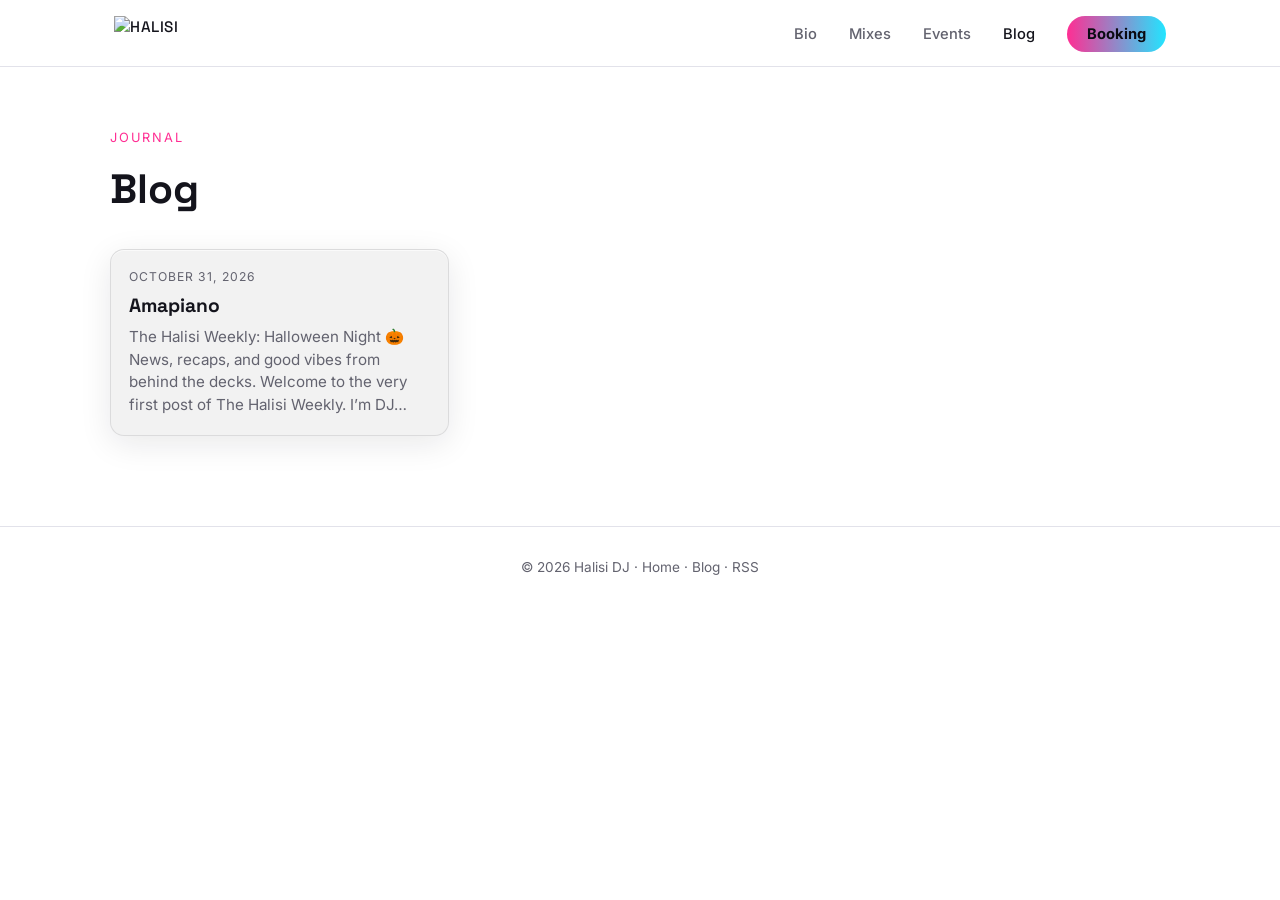
==== blog/index.html @ ecf9f3d5 "Update blog page" ====
<!DOCTYPE html>
<html lang="en">
<head>
<meta charset="UTF-8">
<meta name="viewport" content="width=device-width, initial-scale=1.0, viewport-fit=cover">
<meta name="theme-color" content="#0a0a12">
<title>Blog — Halisi DJ</title>
<meta name="description" content="Weekly notes from Halisi DJ: new mixes, shows, and what is on rotation in Afrobeats, Amapiano and Afrohouse.">
<link rel="canonical" href="https://halisidj.com/blog/">
<meta property="og:type" content="website">
<meta property="og:site_name" content="Halisi DJ">
<meta property="og:title" content="Blog — Halisi DJ">
<meta property="og:description" content="Weekly notes from Halisi DJ: new mixes, shows, and what is on rotation in Afrobeats, Amapiano and Afrohouse.">
<meta property="og:image" content="https://samnate17.github.io/halisi-website/uploads/1787853747237-halisi-dj-logo.jpeg">
<meta property="og:url" content="https://halisidj.com/blog/">
<meta name="twitter:card" content="summary_large_image">
<meta name="twitter:title" content="Blog — Halisi DJ">
<meta name="twitter:description" content="Weekly notes from Halisi DJ: new mixes, shows, and what is on rotation in Afrobeats, Amapiano and Afrohouse.">
<meta name="twitter:image" content="https://samnate17.github.io/halisi-website/uploads/1787853747237-halisi-dj-logo.jpeg">
<link rel="alternate" type="application/rss+xml" title="Halisi DJ blog" href="https://halisidj.com/feed.xml">
<script type="application/ld+json">{"@context":"https://schema.org","@type":"Blog","name":"Halisi DJ blog","url":"https://halisidj.com/blog/","blogPost":[{"@type":"BlogPosting","headline":"Amapiano","url":"https://halisidj.com/blog/amapiano/","datePublished":"2026-10-31"}]}</script>
<link rel="preconnect" href="https://fonts.googleapis.com">
<link rel="preconnect" href="https://fonts.gstatic.com" crossorigin>
<link href="https://fonts.googleapis.com/css2?family=Space+Grotesk:wght@400;500;700&family=Inter:wght@400;500;600&display=swap" rel="stylesheet">
<link rel="stylesheet" href="/styles.css">
<link rel="stylesheet" href="/blog/blog.css">
<script>
(function () {
  try {
    var saved = localStorage.getItem('halisi-theme');
    var theme = saved || (window.matchMedia('(prefers-color-scheme: light)').matches ? 'light' : 'dark');
    document.documentElement.setAttribute('data-theme', theme);
  } catch (e) {}
})();
</script>
</head>
<body class="blog">
<header class="site-header" id="top">
  <nav class="nav container">
    <a class="logo" href="/"><img class="logo-img visible" src="https://samnate17.github.io/halisi-website/uploads/1787853747237-halisi-dj-logo.jpeg" alt="Halisi"><span class="logo-text hidden">Halisi</span></a>
    <button class="nav-toggle" id="navToggle" aria-label="Toggle menu" aria-expanded="false"><span></span><span></span><span></span></button>
    <ul class="nav-links" id="navLinks">
      <li data-section="bio"><a href="/#bio">Bio</a></li>
      <li data-section="mixes"><a href="/#mixes">Mixes</a></li>
      <li data-section="events"><a href="/#events">Events</a></li>
      <li data-section="blog"><a href="/blog/" class="active">Blog</a></li>
      <li data-section="booking"><a href="/#booking" class="nav-cta">Booking</a></li>
    </ul>
  </nav>
</header>
<main class="blog-main wide">
<p class="blog-label">Journal</p>
<h1 class="section-title" style="margin-bottom:28px;">Blog</h1>
<div class="blog-grid">
    <a class="blog-card" href="/blog/amapiano/">
      
      <div class="blog-card-body">
        <p class="blog-date">October 31, 2026</p>
        <h3>Amapiano</h3>
        <p>The Halisi Weekly: Halloween Night 🎃 News, recaps, and good vibes from behind the decks. Welcome to the very first post of The Halisi Weekly. I’m DJ…</p>
      </div>
    </a>
</div>
</main>
<footer class="blog-footer"><p>&copy; 2026 Halisi DJ &middot; <a href="/">Home</a> &middot; <a href="/blog/">Blog</a> &middot; <a href="/feed.xml">RSS</a></p></footer>
<script>
document.getElementById('navToggle').addEventListener('click', function () {
  var open = document.getElementById('navLinks').classList.toggle('open');
  this.setAttribute('aria-expanded', String(open));
});
// Follow the "Website sections" switches from the admin.
fetch('/content.json', { cache: 'no-cache' }).then(function (r) { return r.json(); }).then(function (d) {
  var s = d.sections || {};
  document.querySelectorAll('[data-section]').forEach(function (li) { if (s[li.dataset.section] === false) li.hidden = true; });
}).catch(function () {});
</script>
</body>
</html>
---- styles.css ----
:root {
  --bg: #0a0a12;
  --bg-rgb: 10, 10, 18;
  --bg-alt: #0f0f1a;
  --surface: #15151f;
  --surface-2: #1c1c29;
  --border: #2a2a3a;
  --text: #f2f1f7;
  --text-dim: #a3a1b3;
  --accent: #ff2e93;
  --accent-2: #22e5ff;
  --grad: linear-gradient(90deg, var(--accent), var(--accent-2));
  --shadow-glow: 0 0 40px rgba(255, 46, 147, 0.35);
  --radius: 14px;
  --max-w: 1100px;
  --header-bg: rgba(10, 10, 18, 0.65);
  --header-border: rgba(255, 255, 255, 0.06);
  --header-border-strong: rgba(255, 255, 255, 0.12);
  --font-heading: 'Space Grotesk', sans-serif;
  --font-body: 'Inter', system-ui, -apple-system, sans-serif;

  /* "Liquid Glass" material — a blurred, translucent surface with a bright
     top edge standing in for a specular highlight (light catching the top
     of curved glass) and a soft outer shadow for lift. Used on the header,
     floating controls, buttons and cards. Dark-mode glass is a light tint
     over a dark backdrop; light mode below inverts that (a light tint is
     invisible on a white backdrop, so it switches to a dark one).

     Every visible property is a calc() off the single --glass-intensity
     knob (0-1, admin-editable — see media.glassIntensity in script.js,
     applied the same way as --icon-contrast) so the admin's slider moves
     blur, tint and highlight together instead of needing one control per
     property. The literal numbers here are chosen so intensity 0.6 (the
     default) reproduces the values this look shipped with originally. */
  --glass-intensity: 0.6;
  --glass-tint-rgb: 255, 255, 255;
  --glass-bg: rgba(var(--glass-tint-rgb), calc(0.02 + 0.10 * var(--glass-intensity)));
  --glass-bg-strong: rgba(var(--glass-tint-rgb), calc(0.05 + 0.15 * var(--glass-intensity)));
  --glass-border: rgba(var(--glass-tint-rgb), calc(0.06 + 0.14 * var(--glass-intensity)));
  --glass-highlight: rgba(255, 255, 255, calc(0.25 + 0.35 * var(--glass-intensity)));
  --glass-shadow: 0 8px 32px rgba(0, 0, 0, calc(0.15 + 0.2 * var(--glass-intensity)));
  --glass-blur: calc(6px + 26px * var(--glass-intensity));
}

:root[data-theme="light"] {
  --bg: #ffffff;
  --bg-rgb: 255, 255, 255;
  --bg-alt: #f2f2f7;
  --surface: #ffffff;
  --surface-2: #ececf3;
  --border: #e2e2ea;
  --text: #14141c;
  --text-dim: #63636f;
  --shadow-glow: 0 0 40px rgba(255, 46, 147, 0.2);
  --header-bg: rgba(255, 255, 255, 0.72);
  --header-border: rgba(0, 0, 0, 0.08);
  --header-border-strong: rgba(0, 0, 0, 0.14);

  /* Light mode sits on a white backdrop, so a light-tinted glass would be
     invisible — tint dark instead, at low opacity, with a bright top edge
     still standing in for the specular highlight. Same --glass-intensity
     knob, re-scaled for how much subtler a dark tint reads on white. */
  --glass-tint-rgb: 20, 20, 30;
  --glass-bg: rgba(var(--glass-tint-rgb), calc(0.02 + 0.06 * var(--glass-intensity)));
  --glass-bg-strong: rgba(var(--glass-tint-rgb), calc(0.03 + 0.08 * var(--glass-intensity)));
  --glass-border: rgba(var(--glass-tint-rgb), calc(0.04 + 0.1 * var(--glass-intensity)));
  --glass-highlight: rgba(255, 255, 255, calc(0.45 + 0.35 * var(--glass-intensity)));
  --glass-shadow: 0 8px 32px rgba(20, 20, 30, calc(0.04 + 0.09 * var(--glass-intensity)));
}

* { box-sizing: border-box; }
html { scroll-behavior: smooth; }

body {
  margin: 0;
  background: var(--bg);
  color: var(--text);
  font-family: var(--font-body);
  line-height: 1.5;
  -webkit-font-smoothing: antialiased;
  transition: background-color 0.25s ease, color 0.25s ease;
}

/* Optional site-wide background media, set from the admin panel.
   When active, body's own background is made transparent so this shows
   through (see body.has-site-bg below). It sits at z-index:0 rather than a
   negative value — a negative z-index here would paint behind the browser's
   own canvas fill (the propagated body background), hiding it entirely.
   Real content is kept above it via main/footer's own z-index:1 below
   (sections already carry z-index:1 individually; .hero, main and the
   footer need it added explicitly since they don't otherwise). */
.site-bg {
  position: fixed;
  inset: 0;
  z-index: 0;
  overflow: hidden;
  pointer-events: none;
  display: none;
}
.site-bg.is-active { display: block; }
.site-bg-media { position: absolute; inset: 0; }
.site-bg-media img, .site-bg-media video {
  width: 100%;
  height: 100%;
  object-fit: cover;
  display: block;
}
.site-bg-overlay {
  position: absolute;
  inset: 0;
  background: var(--bg);
}
body.has-site-bg { background: transparent; }
main, .site-footer { position: relative; z-index: 1; }

/* Homepage background-audio toggle */
.audio-toggle {
  position: fixed;
  right: 20px;
  bottom: calc(20px + env(safe-area-inset-bottom, 0px));
  z-index: 90;
  width: 46px;
  height: 46px;
  border-radius: 50%;
  border: 1px solid var(--glass-border);
  background: var(--glass-bg-strong);
  backdrop-filter: blur(var(--glass-blur)) saturate(180%);
  -webkit-backdrop-filter: blur(var(--glass-blur)) saturate(180%);
  color: var(--icon-color, var(--text));
  display: flex;
  align-items: center;
  justify-content: center;
  cursor: pointer;
  box-shadow: inset 0 1px 0 var(--glass-highlight), var(--glass-shadow);
  transition: border-color 0.2s ease, box-shadow 0.2s ease, transform 0.2s ease;
}
.audio-toggle:hover { border-color: var(--accent); box-shadow: var(--shadow-glow); transform: scale(1.05); }
.audio-toggle svg { width: 18px; height: 18px; }
.audio-toggle .icon-sound-off { display: block; }
.audio-toggle .icon-sound-on { display: none; }
.audio-toggle.is-playing { border-color: var(--accent-2); }
.audio-toggle.is-playing .icon-sound-off { display: none; }
.audio-toggle.is-playing .icon-sound-on { display: block; color: var(--accent-2); }

/* Light/dark mode toggle — floats bottom-left, mirroring the audio toggle
   on the bottom-right, so it's reachable on every screen size without
   opening the mobile nav menu. */
.theme-toggle {
  position: fixed;
  left: 20px;
  bottom: calc(20px + env(safe-area-inset-bottom, 0px));
  z-index: 90;
  height: 23px;
  padding: 0 9px;
  border-radius: 12px;
  border: 1px solid var(--glass-border);
  background: var(--glass-bg-strong);
  backdrop-filter: blur(var(--glass-blur)) saturate(180%);
  -webkit-backdrop-filter: blur(var(--glass-blur)) saturate(180%);
  color: var(--text);
  cursor: pointer;
  font: inherit;
  font-size: 0.62rem;
  font-weight: 500;
  box-shadow: inset 0 1px 0 var(--glass-highlight), var(--glass-shadow);
  transition: border-color 0.2s ease, box-shadow 0.2s ease, transform 0.2s ease;
}
.theme-toggle:hover { border-color: var(--accent); box-shadow: var(--shadow-glow); transform: scale(1.05); }

@media (prefers-reduced-motion: no-preference) {
  .reveal {
    opacity: 0;
    transform: translateY(24px);
    transition: opacity 0.6s ease, transform 0.6s ease;
  }
  .reveal.in-view {
    opacity: 1;
    transform: translateY(0);
  }
}

h1, h2, h3, .logo {
  font-family: var(--font-heading);
  margin: 0;
}

p { margin: 0 0 1em; color: var(--text-dim); }
a { color: inherit; text-decoration: none; }
img { max-width: 100%; display: block; }

.container {
  max-width: var(--max-w);
  margin: 0 auto;
  padding: 0 max(24px, env(safe-area-inset-left, 0px)) 0 max(24px, env(safe-area-inset-right, 0px));
}

.noise-overlay {
  position: fixed;
  inset: 0;
  pointer-events: none;
  z-index: 0;
  opacity: 0.035;
  background-image: url("data:image/svg+xml,%3Csvg xmlns='http://www.w3.org/2000/svg' width='120' height='120'%3E%3Cfilter id='n'%3E%3CfeTurbulence type='fractalNoise' baseFrequency='0.9' numOctaves='2' stitchTiles='stitch'/%3E%3C/filter%3E%3Crect width='100%25' height='100%25' filter='url(%23n)'/%3E%3C/svg%3E");
}

.grad-text {
  background: var(--grad);
  -webkit-background-clip: text;
  background-clip: text;
  color: transparent;
}

.section-label {
  text-transform: uppercase;
  letter-spacing: 0.18em;
  font-size: 0.75rem;
  font-weight: 600;
  color: var(--accent-2);
  margin-bottom: 10px;
}

.section-title {
  font-size: clamp(1.8rem, 3.2vw, 2.6rem);
  margin-bottom: 14px;
}

.section-sub {
  max-width: 560px;
  margin-bottom: 40px;
}

/* Buttons */
.btn {
  display: inline-flex;
  align-items: center;
  justify-content: center;
  padding: 14px 28px;
  border-radius: 999px;
  font-weight: 600;
  font-size: 0.95rem;
  cursor: pointer;
  transition: transform 0.15s ease, box-shadow 0.15s ease, background 0.15s ease, border-color 0.15s ease;
  white-space: nowrap;
}
.btn:hover { transform: translateY(-2px); }

.btn-primary {
  background: var(--grad);
  color: #0a0a12;
  /* Two colored shadows biased to each side of the gradient (pink on the
     left, cyan on the right), plus the same inset top highlight as the
     glass buttons so the vivid, opaque CTA still reads as part of the same
     material family rather than a flat-color outlier. */
  box-shadow: -6px 0 20px rgba(255, 46, 147, 0.35), 6px 0 20px rgba(34, 229, 255, 0.35), inset 0 1px 0 rgba(255, 255, 255, 0.6);
}
.btn-primary:hover {
  box-shadow: -8px 0 28px rgba(255, 46, 147, 0.45), 8px 0 28px rgba(34, 229, 255, 0.45), inset 0 1px 0 rgba(255, 255, 255, 0.6);
}

.btn-outline {
  border: 1px solid var(--glass-border);
  color: var(--text);
  background: var(--glass-bg);
  backdrop-filter: blur(var(--glass-blur)) saturate(180%);
  -webkit-backdrop-filter: blur(var(--glass-blur)) saturate(180%);
  box-shadow: inset 0 1px 0 var(--glass-highlight);
}
.btn-outline:hover { border-color: var(--accent-2); background: var(--glass-bg-strong); }

.btn-small {
  padding: 9px 18px;
  font-size: 0.82rem;
  border: 1px solid var(--glass-border);
  background: var(--glass-bg);
  backdrop-filter: blur(var(--glass-blur)) saturate(180%);
  -webkit-backdrop-filter: blur(var(--glass-blur)) saturate(180%);
  box-shadow: inset 0 1px 0 var(--glass-highlight);
}
.btn-small:hover { border-color: var(--accent); color: var(--accent); background: var(--glass-bg-strong); }

.btn-full { width: 100%; padding: 15px; }

/* Header */
.site-header {
  position: fixed;
  top: 0; left: 0; right: 0;
  z-index: 100;
  /* viewport-fit=cover lets the page paint under the status bar and home
     indicator, so pull the contents back inside the safe area. */
  padding-top: env(safe-area-inset-top, 0px);
  /* Flat, no glass. A soft solid scrim keeps the logo legible while the
     hero's own title slides under the header. */
  background: rgba(var(--bg-rgb), var(--header-opacity, 0.55));
  border-bottom: 1px solid transparent;
  transition: background 0.25s ease, border-color 0.25s ease;
}
.site-header.scrolled {
  border-bottom-color: rgba(128, 128, 128, 0.18);
}

.nav {
  display: flex;
  align-items: center;
  justify-content: space-between;
  padding-top: 16px;
  padding-bottom: 16px;
}

.logo {
  display: flex;
  align-items: center;
  font-size: 0.95rem;
  font-weight: 500;
  letter-spacing: 0.04em;
  text-transform: uppercase;
}
.logo-text span { color: var(--accent); }
.logo-img {
  height: 34px;
  width: auto;
  display: none;
}
.logo-img.visible { display: block; }
.logo-text.hidden { display: none; }

.nav-links {
  list-style: none;
  display: flex;
  align-items: center;
  gap: 32px;
  margin: 0;
  padding: 0;
}

.nav-links a {
  font-size: 0.92rem;
  font-weight: 500;
  color: var(--text-dim);
  transition: color 0.15s ease;
}
.nav-links a:hover { color: var(--text); }

.nav-cta {
  padding: 9px 20px;
  border-radius: 999px;
  background: var(--grad);
  color: #0a0a12 !important;
  font-weight: 700 !important;
}

.nav-toggle {
  display: none;
  flex-direction: column;
  gap: 5px;
  background: none;
  border: none;
  cursor: pointer;
  padding: 6px;
}
.nav-toggle span {
  width: 22px; height: 2px;
  background: var(--icon-color, var(--text));
  border-radius: 2px;
}

/* Hero */
.hero {
  position: relative;
  /* lvh is the screen with the browser's toolbars retracted - the tallest the
     viewport ever gets. Sizing to it means the hero always covers the screen
     whatever the toolbars are doing, so the next section can never slide into
     view while they animate. dvh would track the visible height exactly, but
     it resizes the hero mid-scroll and that is what caused the glimpse. The
     vh line stays as a fallback for browsers without lvh. */
  min-height: 100vh;
  /* Under viewport-fit=cover iOS does not reliably count the home-indicator
     inset in lvh, leaving a strip at the bottom where the next section shows
     through. Add that inset back so the hero always overshoots the screen
     rather than falling short of it. */
  min-height: var(--hero-height, calc(100lvh + env(safe-area-inset-bottom, 0px)));
  display: flex;
  align-items: center;
  justify-content: center;
  text-align: center;
  overflow: hidden;
  padding-top: 80px;
}

.hero-media {
  position: absolute;
  inset: 0;
  z-index: 0;
  overflow: hidden;
  /* Fallback background-image (set from JS, media.heroPosterUrl) shows
     through whenever the video isn't actively painting a frame — still
     loading, blocked, or failed to play — instead of leaving this blank. */
  background-size: cover;
  background-position: center;
}
.hero-video {
  width: 100%;
  height: 100%;
  object-fit: cover;
}

.hero-glow {
  position: absolute;
  inset: -20%;
  background:
    radial-gradient(circle at 20% 30%, rgba(255, 46, 147, 0.25), transparent 45%),
    radial-gradient(circle at 80% 70%, rgba(34, 229, 255, 0.22), transparent 45%);
  filter: blur(20px);
  z-index: 0;
  animation: drift 14s ease-in-out infinite alternate;
}

@keyframes drift {
  from { transform: translate(0, 0) scale(1); }
  to { transform: translate(3%, -3%) scale(1.05); }
}

.hero-inner {
  position: relative;
  z-index: 1;
}

@media (prefers-reduced-motion: no-preference) {
  .hero-inner > * {
    opacity: 0;
    animation: hero-fade-up 0.9s ease forwards;
  }
  .hero-inner .eyebrow { animation-delay: 0.05s; }
  .hero-inner .hero-title { animation-delay: 0.2s; }
  .hero-inner .hero-tagline { animation-delay: 0.4s; }
  .hero-inner .hero-actions { animation-delay: 0.55s; }
  .hero-inner .hero-socials { animation-delay: 0.7s; }
}
@keyframes hero-fade-up {
  from { opacity: 0; transform: translateY(20px); }
  to { opacity: 1; transform: translateY(0); }
}

.eyebrow {
  font-family: var(--hero-font, var(--font-body));
  color: var(--hero-text-color, var(--text-dim));
  font-size: 0.85rem;
  letter-spacing: 0.1em;
  text-transform: uppercase;
  margin-bottom: 18px;
  text-shadow: 0 2px 16px rgba(0, 0, 0, calc(var(--hero-contrast, 1) * 0.6));
}

.hero-title {
  font-family: var(--hero-font, var(--font-heading));
  font-size: clamp(3.2rem, 9vw, 6.5rem);
  line-height: 0.95;
  font-weight: 900;
  margin-bottom: 22px;
  color: var(--hero-text-color, var(--text));
  text-shadow: 0 4px 30px rgba(0, 0, 0, calc(var(--hero-contrast, 1) * 0.55));
}

.hero-tagline {
  font-family: var(--hero-font, var(--font-body));
  max-width: 520px;
  font-size: 1.15rem;
  margin-bottom: 34px;
  color: var(--hero-text-color, var(--text-dim));
  text-shadow: 0 2px 16px rgba(0, 0, 0, calc(var(--hero-contrast, 1) * 0.6));
}

.hero-actions {
  display: flex;
  gap: 16px;
  flex-wrap: wrap;
  justify-content: center;
  margin-bottom: 44px;
}

.hero-socials {
  display: flex;
  gap: 14px;
  justify-content: center;
}

.icon-link {
  width: 42px; height: 42px;
  display: flex; align-items: center; justify-content: center;
  border-radius: 50%;
  border: 1px solid var(--header-border-strong);
  background: rgba(var(--bg-rgb), var(--icon-contrast, 0));
  /* A background image is sized to the padding box by default but painted
     across the border box, so the hover gradient was tiled to cover the 1px
     border ring - putting the cyan end down the left edge and the pink end
     down the right. Size it to the border box so one gradient spans the
     whole button. */
  background-origin: border-box;
  background-repeat: no-repeat;
  backdrop-filter: blur(12px) saturate(160%);
  -webkit-backdrop-filter: blur(12px) saturate(160%);
  color: var(--icon-color, var(--text));
  transition: all 0.15s ease;
  font-size: 0.75rem;
  font-weight: 700;
}
/* Icons in the hero sit over the video, not the page background, so their
   backdrop needs to contrast with the (theme-independent) video rather than
   match the current theme — same reasoning as the hero title's shadow
   always being black. A light/pastel icon color would otherwise all but
   disappear against the light-theme page-colored backdrop above. */
.hero-socials .icon-link {
  background: rgba(0, 0, 0, var(--icon-contrast, 0.35));
  border-color: rgba(255, 255, 255, 0.25);
}
.icon-link:hover {
  color: #0a0a12;
  background: var(--grad);
  /* The shorthand above resets background-origin, so restate it here or the
     gradient goes back to being tiled over the border ring. */
  background-origin: border-box;
  background-repeat: no-repeat;
  border-color: transparent;
  transform: translateY(-2px);
}

.scroll-cue {
  position: absolute;
  bottom: calc(32px + env(safe-area-inset-bottom, 0px));
  left: 50%;
  transform: translateX(-50%);
  color: var(--text-dim);
  font-size: 1.4rem;
  animation: bob 2s ease-in-out infinite;
  z-index: 1;
}
@keyframes bob {
  0%, 100% { transform: translate(-50%, 0); }
  50% { transform: translate(-50%, 8px); }
}

/* Sections spacing */
section:not(.hero) { padding: 110px 0; position: relative; z-index: 1; }
.bio { background: var(--bg-alt); }
.events { background: var(--bg-alt); }

/* Bio */
.bio-grid {
  display: grid;
  grid-template-columns: 340px 1fr;
  gap: 64px;
  align-items: center;
}

.photo-frame {
  aspect-ratio: 4/5;
  border-radius: var(--radius);
  padding: 3px;
  background: var(--grad);
}

.photo-placeholder {
  height: 100%;
  width: 100%;
  border-radius: 11px;
  background: var(--surface);
  display: flex;
  flex-direction: column;
  align-items: center;
  justify-content: center;
  gap: 14px;
  color: var(--text-dim);
  text-align: center;
  padding: 24px;
  overflow: hidden;
}
.photo-placeholder svg { color: var(--accent-2); opacity: 0.7; }
.photo-placeholder span { font-size: 0.85rem; }
.photo-placeholder img {
  width: 100%;
  height: 100%;
  object-fit: cover;
  transition: transform 0.4s ease;
}
.photo-frame:hover .photo-placeholder img { transform: scale(1.04); }

.bio-copy h2 { font-size: clamp(1.6rem, 3vw, 2.2rem); margin-bottom: 18px; }

.bio-stats {
  list-style: none;
  display: flex;
  gap: 40px;
  margin: 28px 0 0;
  padding: 0;
}
.bio-stats li { display: flex; flex-direction: column; }
.bio-stats strong {
  font-family: var(--font-heading);
  font-size: 1.8rem;
  background: var(--grad);
  -webkit-background-clip: text;
  background-clip: text;
  color: transparent;
}
.bio-stats span { font-size: 0.8rem; color: var(--text-dim); }

/* Mixes */
.mix-grid {
  display: grid;
  grid-template-columns: repeat(auto-fit, minmax(240px, 1fr));
  gap: 20px;
}

.mix-card {
  scroll-margin-top: 96px;
  background: var(--glass-bg-strong);
  backdrop-filter: blur(calc(var(--glass-blur) * 0.7)) saturate(160%);
  -webkit-backdrop-filter: blur(calc(var(--glass-blur) * 0.7)) saturate(160%);
  border: 1px solid var(--glass-border);
  border-radius: var(--radius);
  padding: 22px;
  display: flex;
  align-items: center;
  gap: 18px;
  box-shadow: inset 0 1px 0 var(--glass-highlight);
  transition: border-color 0.15s ease, transform 0.15s ease, box-shadow 0.15s ease;
}
.mix-card:hover { border-color: rgba(255,46,147,0.4); transform: translateY(-3px); box-shadow: inset 0 1px 0 var(--glass-highlight), var(--glass-shadow); }

.play-btn {
  flex-shrink: 0;
  width: 54px; height: 54px;
  border-radius: 50%;
  border: none;
  background: var(--grad);
  color: #0a0a12;
  display: flex; align-items: center; justify-content: center;
  cursor: pointer;
  position: relative;
}

.mix-card.playing .play-btn .icon-play { display: none; }
.mix-card:not(.playing) .play-btn .icon-pause { display: none !important; }
.mix-card.playing .play-btn .icon-pause { display: block !important; }

.eq { display: none; gap: 3px; align-items: flex-end; height: 16px; }
.mix-card.playing .play-btn svg { display: none; }
.mix-card.playing .eq { display: flex; }
.eq i {
  width: 3px;
  background: #0a0a12;
  animation: eq 0.9s ease-in-out infinite;
}
.eq i:nth-child(1) { height: 40%; animation-delay: 0s; }
.eq i:nth-child(2) { height: 100%; animation-delay: 0.15s; }
.eq i:nth-child(3) { height: 60%; animation-delay: 0.3s; }
.eq i:nth-child(4) { height: 80%; animation-delay: 0.45s; }
@keyframes eq {
  0%, 100% { transform: scaleY(0.4); }
  50% { transform: scaleY(1); }
}

.mix-info { flex: 1; min-width: 140px; }
.mix-actions {
  display: flex;
  align-items: center;
  gap: 8px;
  flex-shrink: 0;
  /* Absorbs the leftover space on whichever flex line it lands on, so
     Listen + Share stay pinned to the card's right edge whether the title
     wraps onto its own line or not. */
  margin-left: auto;
}
.mix-info h3 { font-size: 1.05rem; margin-bottom: 4px; }
.mix-meta { margin: 0; font-size: 0.85rem; color: var(--text-dim); }

/* Subtle per-item share icon, sitting inline next to the Listen/Tickets
   button. Copies (or native-shares) a link straight to that one item. */
.icon-share-btn {
  position: relative;
  flex-shrink: 0;
  width: 28px;
  height: 28px;
  display: flex;
  align-items: center;
  justify-content: center;
  border: none;
  border-radius: 50%;
  background: transparent;
  color: var(--text-dim);
  opacity: 0.55;
  cursor: pointer;
  transition: opacity 0.15s ease, background 0.15s ease, color 0.15s ease;
}
.icon-share-btn:hover, .icon-share-btn:focus-visible { opacity: 1; background: rgba(255,255,255,0.07); color: var(--text); }
.icon-share-btn svg { width: 14px; height: 14px; }
.icon-share-btn::after {
  content: attr(data-feedback);
  position: absolute;
  top: 100%;
  right: 0;
  margin-top: 6px;
  background: var(--surface-2);
  color: var(--text);
  font-size: 0.7rem;
  font-weight: 500;
  padding: 4px 9px;
  border-radius: 6px;
  white-space: nowrap;
  box-shadow: 0 4px 14px rgba(0,0,0,0.25);
  opacity: 0;
  pointer-events: none;
  transform: translateY(-4px);
  transition: opacity 0.15s ease, transform 0.15s ease;
}
.icon-share-btn.flash::after { opacity: 1; transform: translateY(0); }

/* Events */
.event-list { display: flex; flex-direction: column; gap: 14px; }

.event-row {
  scroll-margin-top: 96px;
  display: flex;
  align-items: center;
  gap: 24px;
  background: var(--glass-bg-strong);
  backdrop-filter: blur(calc(var(--glass-blur) * 0.7)) saturate(160%);
  -webkit-backdrop-filter: blur(calc(var(--glass-blur) * 0.7)) saturate(160%);
  border: 1px solid var(--glass-border);
  border-radius: var(--radius);
  padding: 20px 24px;
  box-shadow: inset 0 1px 0 var(--glass-highlight);
  transition: border-color 0.15s ease, box-shadow 0.15s ease;
}
.event-row:hover { border-color: rgba(34,229,255,0.4); box-shadow: inset 0 1px 0 var(--glass-highlight), var(--glass-shadow); }
.event-thumb-wrap {
  display: block;
  width: 64px;
  height: 64px;
  overflow: hidden;
  border-radius: 10px;
  flex-shrink: 0;
}
.event-thumb {
  width: 100%;
  height: 100%;
  object-fit: cover;
  display: block;
}

.event-date {
  flex-shrink: 0;
  width: 64px;
  text-align: center;
  display: flex;
  flex-direction: column;
  padding: 10px 0;
  border-radius: 10px;
  background: var(--surface-2);
}
.event-date .day { font-family: var(--font-heading); font-size: 1.4rem; font-weight: 700; }
.event-date .month { font-size: 0.7rem; text-transform: uppercase; color: var(--accent-2); letter-spacing: 0.08em; }

.event-details { flex: 1; }
.event-details h3 { font-size: 1.05rem; margin-bottom: 4px; }
.event-details p { margin: 0; font-size: 0.88rem; }

/* Merch */
.merch-grid {
  display: grid;
  grid-template-columns: repeat(auto-fit, minmax(220px, 1fr));
  gap: 20px;
}

.merch-card {
  background: var(--glass-bg-strong);
  backdrop-filter: blur(calc(var(--glass-blur) * 0.7)) saturate(160%);
  -webkit-backdrop-filter: blur(calc(var(--glass-blur) * 0.7)) saturate(160%);
  border: 1px solid var(--glass-border);
  border-radius: var(--radius);
  padding: 20px;
  display: flex;
  flex-direction: column;
  gap: 14px;
  box-shadow: inset 0 1px 0 var(--glass-highlight);
  transition: border-color 0.15s ease, transform 0.15s ease, box-shadow 0.15s ease;
}
.merch-card:hover { border-color: rgba(255,46,147,0.4); transform: translateY(-3px); box-shadow: inset 0 1px 0 var(--glass-highlight), var(--glass-shadow); }

.merch-photo {
  aspect-ratio: 1/1;
  border-radius: 10px;
  background: var(--surface-2);
  display: flex;
  align-items: center;
  justify-content: center;
  color: var(--text-dim);
  text-align: center;
  overflow: hidden;
  padding: 16px;
}
.merch-photo span { font-size: 0.8rem; }
.merch-photo img {
  width: 100%;
  height: 100%;
  object-fit: cover;
  transition: transform 0.4s ease;
}
.merch-card:hover .merch-photo img { transform: scale(1.06); }

.merch-card h3 { font-size: 1rem; }
.merch-price { margin: 0; font-size: 0.9rem; color: var(--accent-2); font-weight: 600; }

/* Booking */
.booking-grid {
  display: grid;
  grid-template-columns: 1fr 1fr;
  gap: 64px;
}

.contact-line {
  display: flex;
  flex-direction: column;
  gap: 2px;
  margin-bottom: 20px;
}
.contact-line span {
  font-size: 0.78rem;
  text-transform: uppercase;
  letter-spacing: 0.08em;
  color: var(--text-dim);
}
.contact-line a { font-size: 1.05rem; font-weight: 600; }
.contact-line a:hover { color: var(--accent-2); }

/* Availability calendar */
.availability {
  margin-top: 32px;
  padding-top: 28px;
  border-top: 1px solid var(--border);
  max-width: 340px;
}
.cal-header {
  display: flex;
  align-items: center;
  justify-content: space-between;
  margin-bottom: 16px;
}
.cal-month {
  font-family: var(--font-heading);
  font-size: 1rem;
  font-weight: 700;
}
.cal-nav {
  width: 30px; height: 30px;
  border-radius: 50%;
  border: 1px solid var(--border);
  background: var(--surface-2);
  color: var(--text);
  cursor: pointer;
  font-size: 0.95rem;
  transition: border-color 0.15s ease;
}
.cal-nav:hover { border-color: var(--accent-2); }
.cal-nav:disabled { opacity: 0.3; cursor: not-allowed; }
.cal-nav:disabled:hover { border-color: var(--border); }
.cal-weekdays {
  display: grid;
  grid-template-columns: repeat(7, 1fr);
  text-align: center;
  font-size: 0.68rem;
  letter-spacing: 0.06em;
  text-transform: uppercase;
  color: var(--text-dim);
  margin-bottom: 8px;
}
.cal-grid {
  display: grid;
  grid-template-columns: repeat(7, 1fr);
  gap: 5px;
}
.cal-cell {
  aspect-ratio: 1;
  display: flex;
  align-items: center;
  justify-content: center;
  font-size: 0.8rem;
  border-radius: 7px;
}
.cal-empty { visibility: hidden; }
.cal-past { color: var(--text-dim); opacity: 0.35; }
.cal-open {
  background: var(--surface);
  border: 1px solid var(--border);
  color: var(--text);
  cursor: pointer;
  transition: border-color 0.15s ease, transform 0.15s ease;
}
.cal-open:hover { border-color: var(--accent-2); transform: translateY(-1px); }
.cal-booked {
  background: rgba(248, 113, 113, 0.12);
  color: #f87171;
  text-decoration: line-through;
  border: 1px solid rgba(248, 113, 113, 0.35);
  cursor: not-allowed;
}
.cal-legend {
  display: flex;
  gap: 20px;
  margin-top: 16px;
  font-size: 0.78rem;
  color: var(--text-dim);
}
.cal-legend-item { display: flex; align-items: center; gap: 6px; }
.cal-dot { width: 8px; height: 8px; border-radius: 50%; display: inline-block; }
.cal-dot-open { background: var(--surface); border: 1px solid var(--border); }
.cal-dot-booked { background: #f87171; }

.booking-form {
  background: var(--surface);
  border: 1px solid var(--border);
  border-radius: var(--radius);
  padding: 32px;
  display: flex;
  flex-direction: column;
  gap: 18px;
}

.form-row { display: flex; flex-direction: column; gap: 8px; }
.form-row-split { flex-direction: row; gap: 18px; }
.form-row-split > div { flex: 1; display: flex; flex-direction: column; gap: 8px; }

label { font-size: 0.82rem; color: var(--text-dim); }

input, select, textarea {
  background: var(--surface-2);
  border: 1px solid var(--border);
  border-radius: 8px;
  padding: 12px 14px;
  color: var(--text);
  font-family: inherit;
  font-size: 0.95rem;
  resize: vertical;
}
input:focus, select:focus, textarea:focus {
  outline: none;
  border-color: var(--accent-2);
}

.form-status {
  margin: 0;
  font-size: 0.88rem;
  min-height: 1.2em;
  color: var(--accent-2);
}

/* Footer */
.site-footer {
  border-top: 1px solid var(--border);
  /* Extra bottom padding keeps the footer logo clear of the fixed
     theme/audio toggle buttons pinned to the bottom corners. */
  padding: 32px 0 90px;
}
.footer-inner {
  display: flex;
  align-items: center;
  justify-content: space-between;
  gap: 20px;
  flex-wrap: wrap;
}
.footer-inner p { margin: 0; font-size: 0.85rem; }
.footer-inner .icon-link { width: 34px; height: 34px; font-size: 0.65rem; }
.footer-brand {
  display: flex;
  align-items: center;
  gap: 10px;
  margin-left: auto;
}
.footer-brand .logo-img { height: 24px; }

.events-empty {
  color: var(--text-dim);
  padding: 8px 0;
}

.mix-card { flex-wrap: wrap; }
.mix-player {
  flex: 0 0 100%;
  width: 100%;
  margin-top: 4px;
}
.mix-player iframe {
  display: block;
  width: 100%;
  border: 0;
}

/* Responsive */
@media (max-width: 900px) {
  .bio-grid, .booking-grid { grid-template-columns: 1fr; }
  .photo-frame { max-width: 320px; margin: 0 auto 12px; }
}

@media (max-width: 720px) {
  .nav-links {
    position: fixed;
    top: calc(68px + env(safe-area-inset-top, 0px)); left: 0; right: 0;
    flex-direction: column;
    align-items: flex-start;
    gap: 0;
    /* This is a menu you have to actually read, not a decorative surface —
       unlike the header/buttons/cards, it doesn't scale with the admin's
       --glass-intensity slider. It uses the theme's own background color at
       high opacity (still blurred, so it reads as the same glass material)
       so the nav links stay legible over a busy hero video no matter how
       thin the rest of the site's glass is set. */
    background: rgba(var(--bg-rgb), 0.88);
    backdrop-filter: blur(34px) saturate(180%);
    -webkit-backdrop-filter: blur(34px) saturate(180%);
    /* max-height:0 clips the menu's contents but not its border, so this
       border kept painting a second line a few pixels under the header while
       the menu was closed. Draw it only when the menu is open. */
    max-height: 0;
    overflow: hidden;
    transition: max-height 0.25s ease;
  }
  .nav-links.open { max-height: 380px; border-bottom: 1px solid var(--border); }
  .nav-links li { width: 100%; }
  .nav-links a { display: block; padding: 16px 24px; width: 100%; text-align: left; }
  .nav-cta { border-radius: 0; text-align: center; }
  .nav-toggle { display: flex; }

  .form-row-split { flex-direction: column; }
  .event-row { flex-wrap: wrap; }
}

/* Blog cards: the "From the blog" strip on the homepage and the blog index. */
.blog-grid { display: grid; grid-template-columns: repeat(auto-fill, minmax(260px, 1fr)); gap: 22px; }
.blog-card {
  display: flex;
  flex-direction: column;
  border-radius: var(--radius);
  overflow: hidden;
  text-decoration: none;
  color: inherit;
  background: var(--glass-bg);
  border: 1px solid var(--glass-border);
  -webkit-backdrop-filter: blur(calc(var(--glass-blur) * 0.7)) saturate(160%);
  backdrop-filter: blur(calc(var(--glass-blur) * 0.7)) saturate(160%);
  box-shadow: inset 0 1px 0 var(--glass-highlight), var(--glass-shadow);
  transition: transform 0.2s ease, border-color 0.2s ease;
}
.blog-card:hover { transform: translateY(-3px); border-color: var(--accent); }
.blog-card img { width: 100%; aspect-ratio: 16 / 9; object-fit: cover; display: block; }
.blog-card-body { padding: 18px; display: flex; flex-direction: column; gap: 8px; }
.blog-card h3 { margin: 0; font-size: 1.2rem; line-height: 1.25; }
.blog-card p { margin: 0; color: var(--text-dim); font-size: 0.95rem; }
.blog-card .blog-date { font-size: 0.76rem; letter-spacing: 0.08em; text-transform: uppercase; }
.blog-more { margin-top: 28px; }
---- blog/blog.css ----
/* Blog pages (index + posts). Built on the site's own tokens in /styles.css so
   they follow the same theme, fonts and glass look. */
body.blog { padding-top: 92px; }
.blog-main { max-width: 760px; margin: 0 auto; padding: 36px 20px 90px; position: relative; z-index: 1; }
.blog-main.wide { max-width: var(--max-w); }
.blog-back { display: inline-block; margin-bottom: 22px; color: var(--text-dim); text-decoration: none; font-size: 0.9rem; }
.blog-back:hover { color: var(--accent-2); }
.blog-label { color: var(--accent); font-size: 0.8rem; letter-spacing: 0.14em; text-transform: uppercase; margin: 0 0 12px; }
.post-head h1 { font-family: var(--font-heading); font-size: clamp(2rem, 5.2vw, 3.3rem); line-height: 1.08; margin: 0 0 14px; letter-spacing: -0.02em; }
.post-meta { display: flex; gap: 10px; flex-wrap: wrap; align-items: center; color: var(--text-dim); font-size: 0.92rem; margin: 0 0 6px; }
.post-tags { display: flex; gap: 8px; flex-wrap: wrap; margin: 12px 0 0; }
.post-tags span { font-size: 0.78rem; padding: 4px 11px; border-radius: 999px; border: 1px solid var(--glass-border); background: var(--glass-bg); color: var(--text-dim); }
.post-cover { width: 100%; aspect-ratio: 16 / 9; object-fit: cover; border-radius: var(--radius); margin: 26px 0 8px; display: block; }
.post-body { font-size: 1.12rem; line-height: 1.8; margin-top: 28px; overflow-wrap: anywhere; }
.post-body > :first-child { margin-top: 0; }
.post-body h2, .post-body h3, .post-body h4, .post-body h5 { font-family: var(--font-heading); line-height: 1.2; margin: 2.1em 0 0.6em; letter-spacing: -0.01em; }
.post-body h2 { font-size: 1.9rem; }
.post-body h3 { font-size: 1.5rem; }
.post-body h4 { font-size: 1.25rem; }
.post-body p { margin: 0 0 1.25em; }
.post-body a { color: var(--accent-2); text-decoration: underline; text-underline-offset: 3px; }
.post-body a:hover { color: var(--accent); }
.post-body ul, .post-body ol { margin: 0 0 1.25em; padding-left: 1.4em; }
.post-body li { margin: 0.35em 0; }
.post-body blockquote { margin: 1.6em 0; padding: 4px 0 4px 20px; border-left: 3px solid var(--accent); color: var(--text-dim); font-size: 1.15rem; }
.post-body blockquote p { margin: 0.4em 0; }
.post-body hr { border: 0; border-top: 1px solid var(--border); margin: 2.4em 0; }
.post-body code { background: var(--surface-2); padding: 2px 6px; border-radius: 6px; font-size: 0.92em; }
.post-body pre { background: var(--surface-2); padding: 16px 18px; border-radius: 12px; overflow-x: auto; margin: 0 0 1.4em; }
.post-body pre code { background: none; padding: 0; }
.post-body figure { margin: 1.8em 0; }
.post-body figure img, .post-body p > img { width: 100%; height: auto; border-radius: var(--radius); display: block; }
.post-body figcaption { text-align: center; color: var(--text-dim); font-size: 0.88rem; margin-top: 8px; }
.post-embed { margin: 1.8em 0; border-radius: var(--radius); overflow: hidden; }
.post-embed iframe { width: 100%; border: 0; display: block; }
.post-embed.video iframe { aspect-ratio: 16 / 9; height: auto; }
.post-embed.audio iframe { height: 166px; }
.post-embed.mix iframe { height: 120px; }
.post-foot { margin-top: 48px; padding-top: 26px; border-top: 1px solid var(--border); display: flex; gap: 12px; flex-wrap: wrap; align-items: center; justify-content: space-between; }
.blog-empty { color: var(--text-dim); }
.blog-footer { position: relative; z-index: 1; text-align: center; color: var(--text-dim); font-size: 0.85rem; padding: 30px 20px 50px; border-top: 1px solid var(--border); }
.blog-footer a { color: var(--text-dim); }
.blog-footer a:hover { color: var(--accent-2); }
.nav-links a.active { color: var(--text); }
/* The homepage fades its header in with a scroll script; blog pages keep it solid. */
body.blog .site-header { background: var(--bg); border-bottom: 1px solid var(--border); }
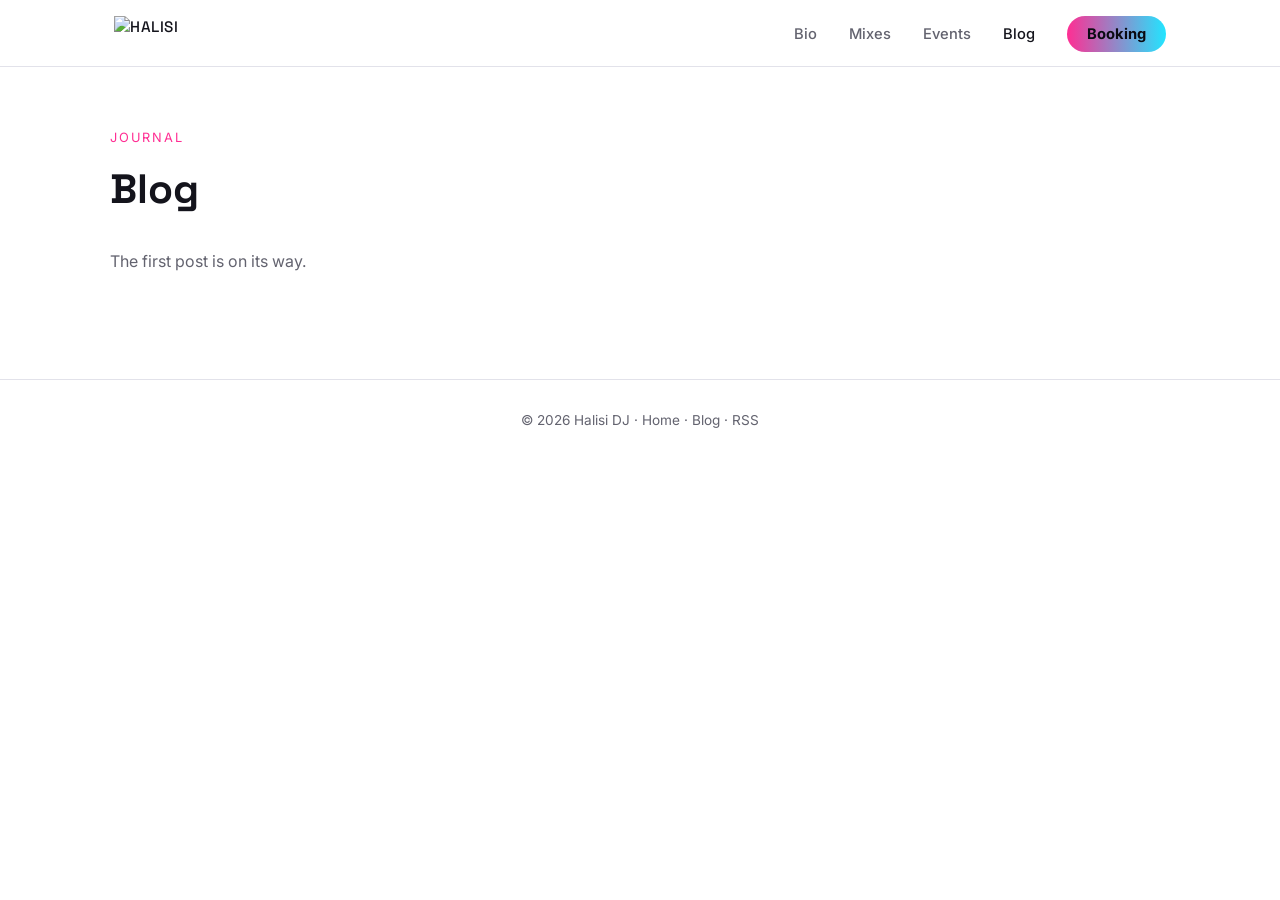
==== commit aaa4f69e: "Update blog page" ====
--- a/blog/index.html
+++ b/blog/index.html
@@ -18,7 +18,7 @@
 <meta name="twitter:description" content="Weekly notes from Halisi DJ: new mixes, shows, and what is on rotation in Afrobeats, Amapiano and Afrohouse.">
 <meta name="twitter:image" content="https://samnate17.github.io/halisi-website/uploads/1787853747237-halisi-dj-logo.jpeg">
 <link rel="alternate" type="application/rss+xml" title="Halisi DJ blog" href="https://halisidj.com/feed.xml">
-<script type="application/ld+json">{"@context":"https://schema.org","@type":"Blog","name":"Halisi DJ blog","url":"https://halisidj.com/blog/","blogPost":[{"@type":"BlogPosting","headline":"Amapiano","url":"https://halisidj.com/blog/amapiano/","datePublished":"2026-10-31"}]}</script>
+<script type="application/ld+json">{"@context":"https://schema.org","@type":"Blog","name":"Halisi DJ blog","url":"https://halisidj.com/blog/","blogPost":[]}</script>
 <link rel="preconnect" href="https://fonts.googleapis.com">
 <link rel="preconnect" href="https://fonts.gstatic.com" crossorigin>
 <link href="https://fonts.googleapis.com/css2?family=Space+Grotesk:wght@400;500;700&family=Inter:wght@400;500;600&display=swap" rel="stylesheet">
@@ -51,16 +51,7 @@
 <main class="blog-main wide">
 <p class="blog-label">Journal</p>
 <h1 class="section-title" style="margin-bottom:28px;">Blog</h1>
-<div class="blog-grid">
-    <a class="blog-card" href="/blog/amapiano/">
-      
-      <div class="blog-card-body">
-        <p class="blog-date">October 31, 2026</p>
-        <h3>Amapiano</h3>
-        <p>The Halisi Weekly: Halloween Night 🎃 News, recaps, and good vibes from behind the decks. Welcome to the very first post of The Halisi Weekly. I’m DJ…</p>
-      </div>
-    </a>
-</div>
+<p class="blog-empty">The first post is on its way.</p>
 </main>
 <footer class="blog-footer"><p>&copy; 2026 Halisi DJ &middot; <a href="/">Home</a> &middot; <a href="/blog/">Blog</a> &middot; <a href="/feed.xml">RSS</a></p></footer>
 <script>
